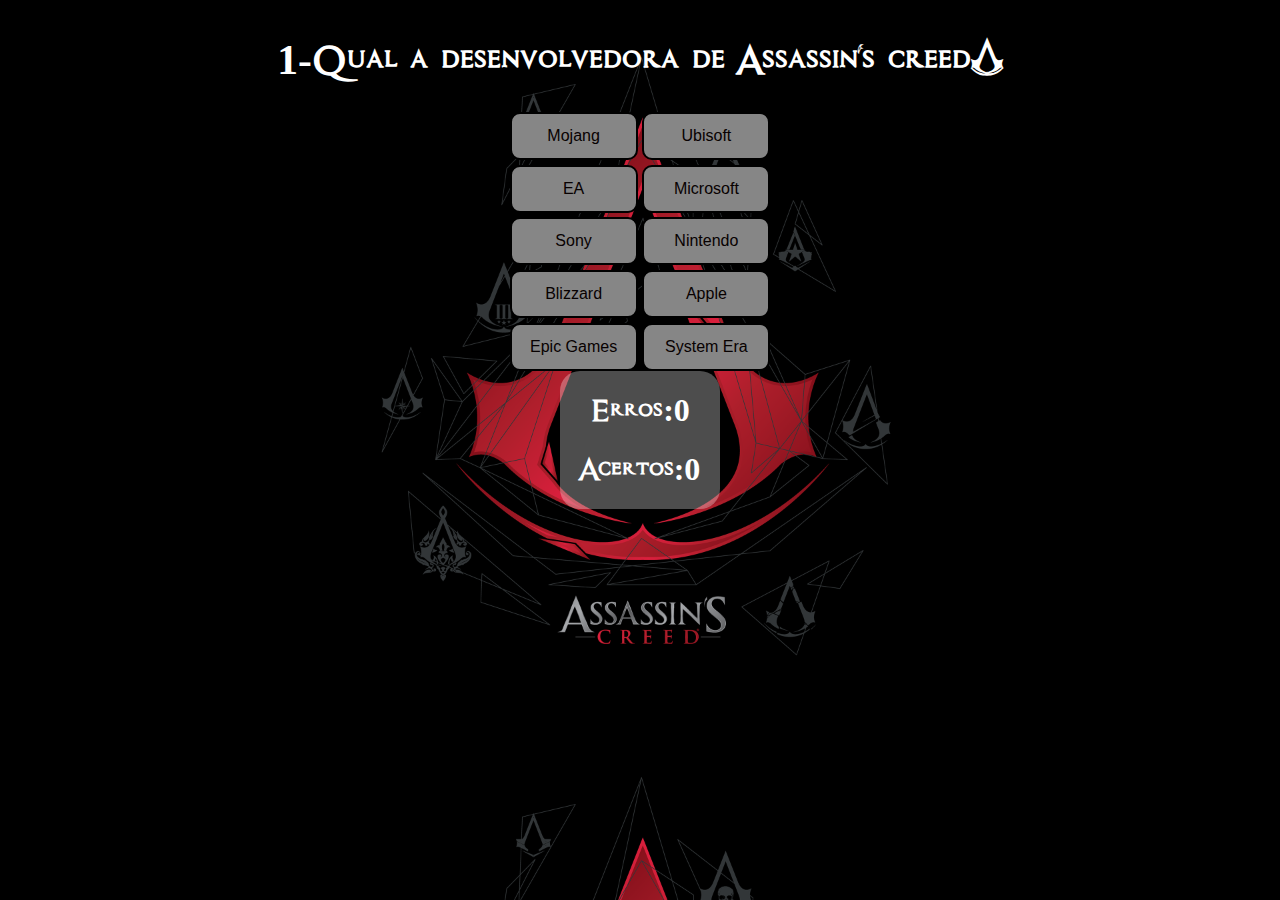
==== index.html @ a92193ae "Terminado o css e adiconado 2 perguntas" ====
<!DOCTYPE html>
<html>
<head>
  <meta charset='utf-8'>
  <title>Quiz: Nove verdades, uma mentira!</title>
  <link rel='stylesheet' type='text/css' media='screen' href='Quiz/main.css'>
  <script defer async src='Quiz/main.js'></script>
</head>
<body>
  <main>
    <h1 class="pergunta"></h1>
    <div class="alternativas">
    </div>
    <div class="placar">
      <h1>Erros:<span class="erros">0</span></h1>
      <h1>Acertos:<span class="acertos">0</span></h1>
    </div>
  </main>
</body>
</html>
---- Quiz/main.css ----
@font-face {
    font-family: melhor fonte;
    src: url(./Assassin$.ttf);
}



main{
    display: grid;
    place-items: center;
}

div.alternativas{
    display: grid;
    justify-content: space-between;
    gap: 0.3rem;
    grid-template-columns: 1fr 1fr;
}

.alternativas > button {
    width: 8rem;
    height: 3rem;
    font-size: medium;
    background-color: rgba(255, 255, 255,);
    color: rgb(8, 1, 1)
}

.jefferson{
    width: 5rem;
    background-color: rgb(134, 134, 134);
    color: white;
    height: 2rem;
    border-radius: 10px;
    border-style: ridge;
    border: 2.5px solid black;
}

body{
    background-image: url("./1024241.png");
    background-size: cover;
}

button:hover{
    cursor: pointer;
    transform: scale(120%);
    box-shadow: 2px 2px 4px;
}

.pergunta{
    font-family: melhor fonte;
    font-size: 2.6rem;
    color: white;
    place-items: center;
}

.placar{
    display: inline-block;
    background-color: rgba(255, 255, 255, .3);
    color: white;
    width: 10rem;
    text-align: center; 
    border-radius: 20px;
    font-family: melhor fonte;
}

.placar>h1
{
    text-align: center;
    font-size: xx-large;
    color: white;
}
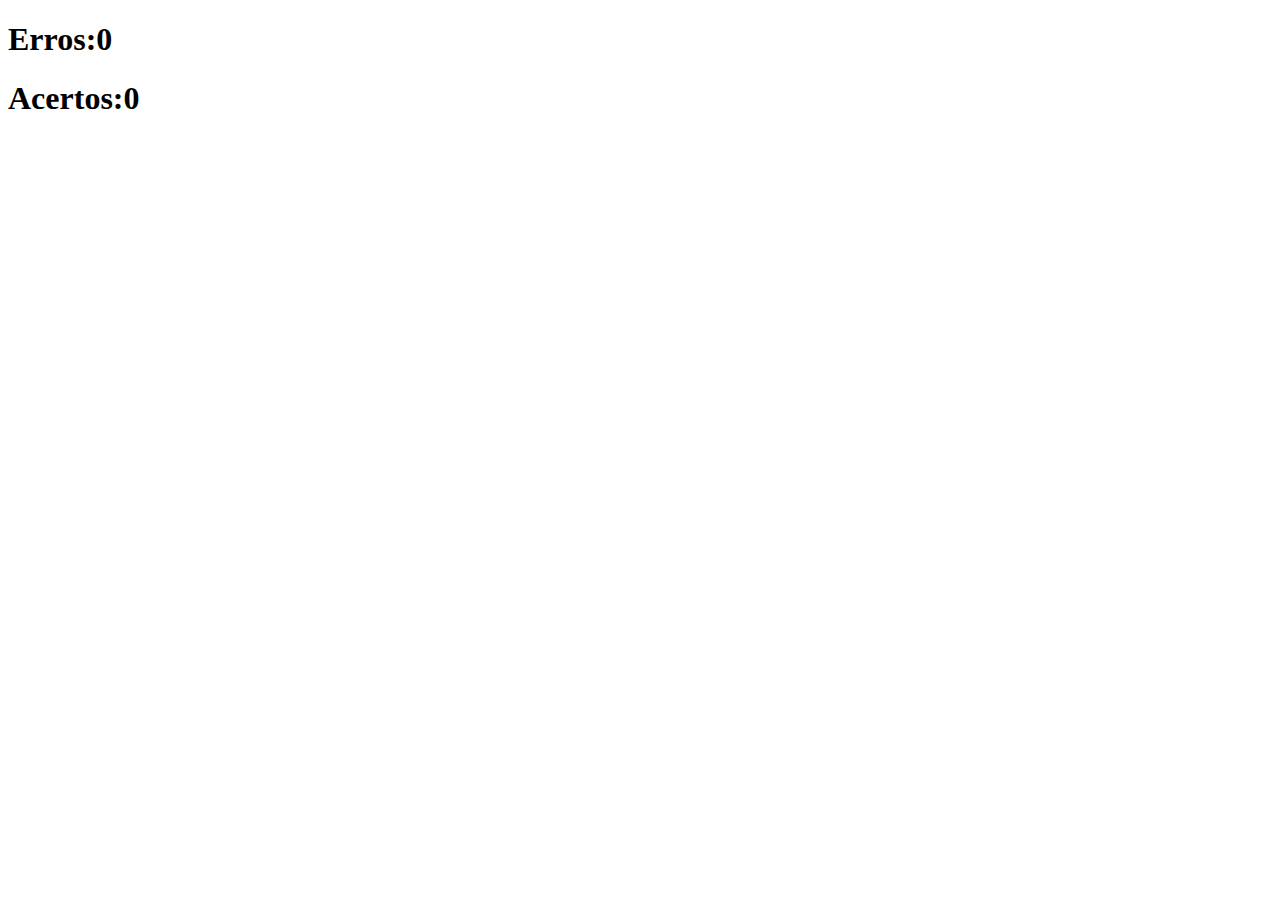
==== commit bee189e3: "teste 2" ====
--- a/index.html
+++ b/index.html
@@ -3,8 +3,8 @@
 <head>
   <meta charset='utf-8'>
   <title>Quiz: Nove verdades, uma mentira!</title>
-  <link rel='stylesheet' type='text/css' media='screen' href='Quiz/main.css'>
-  <script defer async src='Quiz/main.js'></script>
+  <link rel='stylesheet' type='text/css' media='screen' href='main.css'>
+  <script defer async src='main.js'></script>
 </head>
 <body>
   <main>
